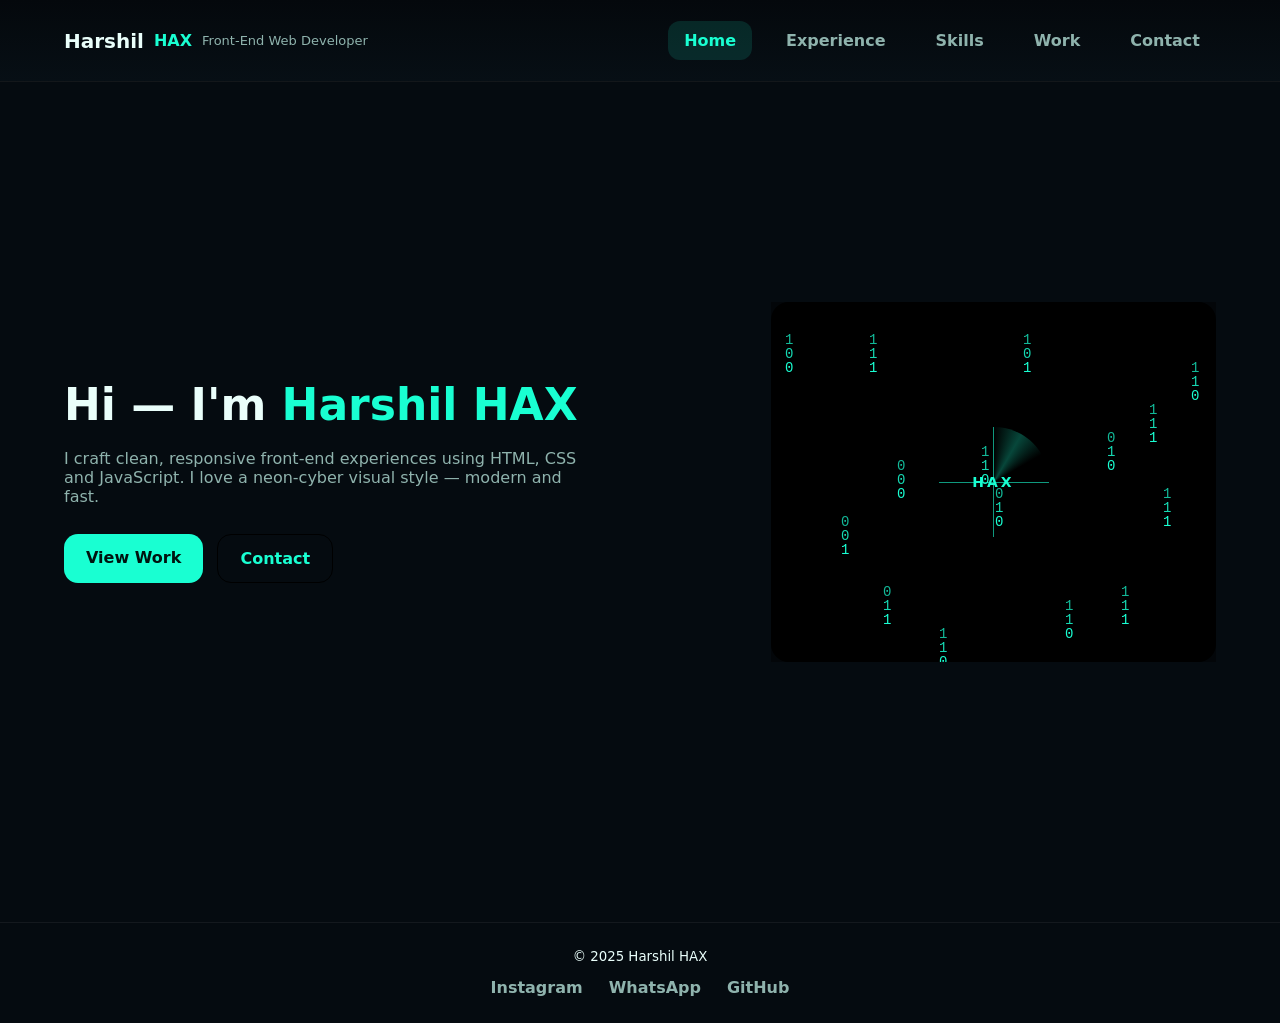
==== index.html @ 7cd8860d "Add files via upload" ====
<!DOCTYPE html>
<html lang="en">
<head>
  <meta charset="UTF-8" />
  <meta name="viewport" content="width=device-width, initial-scale=1.0" />
  <title>Harshil HAX | Front-End Web Developer</title>

  <!-- CSS -->
  <link rel="stylesheet" href="css/style.css" />


</head>
<body>

  <!-- ================= NAVBAR ================= -->
  <header class="navbar">
    <div class="nav-inner">
      <div class="brand">
        <h1>Harshil</h1>
        <span>HAX</span>
        <small>Front-End Web Developer</small>
      </div>

      <nav class="nav-links">
        <a href="index.html" class="active">Home</a>
        <a href="experience.html">Experience</a>
        <a href="skills.html">Skills</a>
        <a href="work.html">Work</a>
        <a href="contact.html">Contact</a>
      </nav>

      <button class="menu-btn">☰</button>
    </div>
  </header>

  <!-- ================= MOBILE MENU ================= -->
  <div class="mobile-menu">
    <a href="index.html">Home</a>
    <a href="experience.html">Experience</a>
    <a href="skills.html">Skills</a>
    <a href="work.html">Work</a>
    <a href="contact.html">Contact</a>
  </div>

  <!-- ================= HERO ================= -->
  <main class="container">
    <section class="hero">
      <!-- LEFT -->
      <div>
        <h2>Hi — I'm <span>Harshil HAX</span></h2>

        <p>
          I craft clean, responsive front-end experiences using HTML, CSS and
          JavaScript. I love a neon-cyber visual style — modern and fast.
        </p>

        <div class="btns">
          <a href="work.html" class="btn primary">View Work</a>
          <a href="contact.html" class="btn outline">Contact</a>
        </div>
      </div>

      <!-- RIGHT -->
      <div class="matrix-box">
        <!-- Matrix animation is drawn by JS -->

        <!-- HAX SIGNATURE -->
        <div class="hax-scan">
  <span>HAX</span>
</div>



      </div>
    </section>
  </main>

  <!-- ================= FOOTER ================= -->
  <footer class="site-footer">
    <div class="footer-content">
      <small>© 2025 Harshil HAX</small>

      <div class="footer-links">
        <a href="https://www.instagram.com/hax.dev07?igsh=OXBxM2JubGMyOWht" target="_blank">Instagram</a>
      <a href="https://whatsapp.com/channel/0029Vb6aNp13bbV2AABXIw25" target="_blank">WhatsApp</a>
      <a href="https://github.com/haxdev07" target="_blank">GitHub</a>
      </div>
    </div>
  </footer>

  <!-- JS -->
  <script src="js/script.js"></script>
</body>
</html>
---- css/style.css ----
/* =====================================================
   ROOT VARIABLES
===================================================== */
:root{
  --bg:#050b10;
  --panel:#0b141b;
  --text:#eafffb;
  --muted:#8fb3ad;
  --neon:#19ffd2;

  --radius:16px;
  --nav-h:82px;
  --max:1200px;
}

/* =====================================================
   RESET
===================================================== */
*{
  margin:0;
  padding:0;
  box-sizing:border-box;
}

html,body{
  font-family:Inter,system-ui,Segoe UI,Roboto,Arial;
  background:var(--bg);
  color:var(--text);
  scroll-behavior:smooth;
}

body{
  padding-top:var(--nav-h);
}

a{
  text-decoration:none;
  color:inherit;
}

/* =====================================================
   CONTAINER
===================================================== */
.container{
  max-width:var(--max);
  margin:0 auto;
  padding:40px 24px;
}

/* =====================================================
   NAVBAR
===================================================== */
.navbar{
  position:fixed;
  top:0;
  left:0;
  right:0;
  height:var(--nav-h);
  background:linear-gradient(to bottom,#04080c,#070f15);
  border-bottom:1px solid rgba(255,255,255,.06);
  z-index:999;
}

.nav-inner{
  max-width:var(--max);
  height:100%;
  margin:0 auto;
  padding:0 24px;
  display:flex;
  align-items:center;
  justify-content:space-between;
}

.brand{
  display:flex;
  align-items:center;
  gap:10px;
  white-space:nowrap;
}

.brand h1{
  font-size:20px;
  font-weight:800;
}

.brand span{
  color:var(--neon);
  font-weight:900;
}

.brand small{
  font-size:13px;
  color:var(--muted);
}

.nav-links{
  display:flex;
  gap:18px;
}

.nav-links a{
  padding:10px 16px;
  border-radius:12px;
  font-weight:600;
  color:var(--muted);
  transition:.25s ease;
}

.nav-links a:hover,
.nav-links a.active{
  background:rgba(25,255,210,.12);
  color:var(--neon);
}

.menu-btn{
  display:none;
  font-size:24px;
  background:none;
  border:none;
  color:var(--neon);
  cursor:pointer;
}

/* =====================================================
   MOBILE MENU
===================================================== */
.mobile-menu{
  position:fixed;
  inset:0;
  background:var(--bg);
  display:none;
  flex-direction:column;
  align-items:center;
  justify-content:center;
  gap:26px;
  z-index:998;
}

.mobile-menu.active{
  display:flex;
}

.mobile-menu a{
  font-size:22px;
  font-weight:700;
}

.mobile-menu a:hover{
  color:var(--neon);
}

/* =====================================================
   HERO
===================================================== */
.hero{
  display:grid;
  grid-template-columns:1.2fr .8fr;
  gap:40px;
  align-items:center;
  min-height:80vh;
}

.hero h2{
  font-size:44px;
  line-height:1.1;
}

.hero h2 span{
  color:var(--neon);
}

.hero p{
  color:var(--muted);
  margin:20px 0 28px;
  max-width:520px;
}

.btns{
  display:flex;
  gap:14px;
  flex-wrap:wrap;
}

.btn{
  padding:14px 22px;
  border-radius:14px;
  font-weight:700;
  cursor:pointer;
}

.btn.primary{
  background:var(--neon);
  color:#00130f;
}

.btn.outline{
  border:1px solid rgb(0, 0, 0);
  color:var(--neon);
}

/* =====================================================
   MATRIX BOX
===================================================== */
.matrix-box{
  position:relative;
  background:#000000;
  border-radius:18px;
  overflow:visible; /* IMPORTANT: allows HAX outline */
  height:360px;
}

/* =====================================================
   HAX SIGNATURE — CYBER RADAR SCAN (VISIBLE ANIMATION)
===================================================== */
.hax-scan{
  position:absolute;
  top:50%;
  left:50%;
  transform:translate(-50%, -50%);
  width:110px;
  height:110px;
  display:flex;
  align-items:center;
  justify-content:center;
  z-index:10;
}

/* HAX text */
.hax-scan span{
  position:relative;
  z-index:3;
  font-weight:900;
  font-size:14px;
  letter-spacing:3px;
  color:var(--neon);
}

/* Crosshair */
.hax-scan::before{
  content:"";
  position:absolute;
  inset:0;
  background:
    linear-gradient(var(--neon), var(--neon)) center/1px 100% no-repeat,
    linear-gradient(var(--neon), var(--neon)) center/100% 1px no-repeat;
  opacity:0.6;
}

/* Radar sweep line */
.hax-scan::after{
  content:"";
  position:absolute;
  inset:0;
  border-radius:50%;
  background:
    conic-gradient(
      from 0deg,
      rgba(25,255,210,.0),
      rgba(25,255,210,.35),
      rgba(25,255,210,.0) 60deg
    );
  animation:radarSpin 4s linear infinite;
  opacity:0.8;
}

/* Radar rotation */
@keyframes radarSpin{
  from{transform:rotate(0deg)}
  to{transform:rotate(360deg)}
}


/* =====================================================
   SECTIONS
===================================================== */
.section-title{
  text-align:center;
  font-size:28px;
  color:var(--neon);
  margin-bottom:10px;
}

.section-desc{
  text-align:center;
  color:var(--muted);
  margin-bottom:40px;
}

/* =====================================================
   GRID & CARDS
===================================================== */
.grid{
  display:grid;
  grid-template-columns:repeat(3,1fr);
  gap:24px;
}

.card{
  background:var(--panel);
  border-radius:var(--radius);
  padding:24px;
  border:1px solid rgba(255,255,255,.05);
  display:flex;
  flex-direction:column;
  gap:12px;
  transition:.3s ease;
}

.card:hover{
  transform:translateY(-6px);
}

.card-img{
  height:150px;
  border-radius:12px;
  background:#02070b;
  display:flex;
  align-items:center;
  justify-content:center;
  color:var(--muted);
}

.card p{
  color:var(--muted);
  line-height:1.5;
}

.card .btn{
  margin-top:auto;
  align-self:center;
}

/* =====================================================
   CONTACT FORM
===================================================== */
form{
  max-width:700px;
  margin:0 auto;
  display:grid;
  gap:16px;
}

input,textarea{
  background:transparent;
  border:1px solid rgba(255,255,255,.15);
  border-radius:12px;
  padding:14px;
  color:var(--text);
}

textarea{
  min-height:140px;
  resize:vertical;
}

/* =====================================================
   FOOTER (TEXT LINKS ONLY)
===================================================== */
.site-footer{
  width:100%;
  border-top:1px solid rgba(255,255,255,.06);
  margin-top:40px;
}

.footer-content{
  max-width:var(--max);
  margin:0 auto;
  padding:26px 24px;
  display:flex;
  flex-direction:column;
  align-items:center;
  gap:14px;
  text-align:center;
}

.footer-links{
  display:flex;
  gap:26px;
  flex-wrap:wrap;
}

.footer-links a{
  font-weight:600;
  color:var(--muted);
  transition:color .25s ease;
}

.footer-links a:hover{
  color:var(--neon);
}

/* =====================================================
   RESPONSIVE
===================================================== */
@media(max-width:900px){
  .hero{
    grid-template-columns:1fr;
  }

  .grid{
    grid-template-columns:1fr;
  }

  .nav-links{
    display:none;
  }

  .menu-btn{
    display:block;
  }
}

.card-img{
  height:160px;
  border-radius:12px;
  overflow:hidden;
  background:#02070b;
}

.card-img img{
  width:100%;
  height:100%;
  object-fit:cover;
  display:block;
}
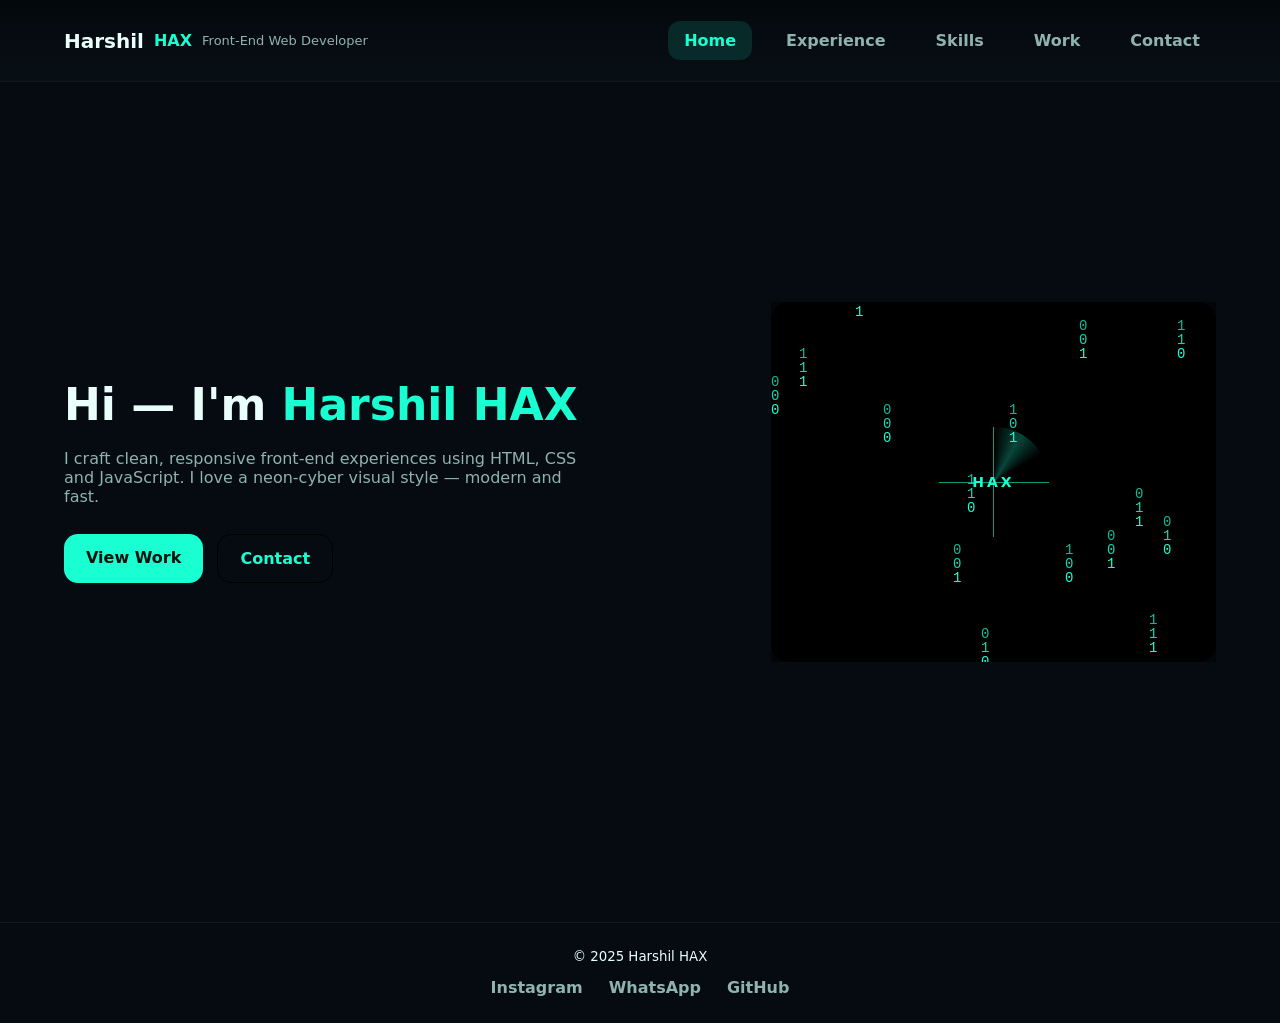
==== commit 1cb0b930: "Connect contact form to live server" ====
--- a/index.html
+++ b/index.html
@@ -1,95 +1,95 @@
-<!DOCTYPE html>
-<html lang="en">
-<head>
-  <meta charset="UTF-8" />
-  <meta name="viewport" content="width=device-width, initial-scale=1.0" />
-  <title>Harshil HAX | Front-End Web Developer</title>
-
-  <!-- CSS -->
-  <link rel="stylesheet" href="css/style.css" />
-
-
-</head>
-<body>
-
-  <!-- ================= NAVBAR ================= -->
-  <header class="navbar">
-    <div class="nav-inner">
-      <div class="brand">
-        <h1>Harshil</h1>
-        <span>HAX</span>
-        <small>Front-End Web Developer</small>
-      </div>
-
-      <nav class="nav-links">
-        <a href="index.html" class="active">Home</a>
-        <a href="experience.html">Experience</a>
-        <a href="skills.html">Skills</a>
-        <a href="work.html">Work</a>
-        <a href="contact.html">Contact</a>
-      </nav>
-
-      <button class="menu-btn">☰</button>
-    </div>
-  </header>
-
-  <!-- ================= MOBILE MENU ================= -->
-  <div class="mobile-menu">
-    <a href="index.html">Home</a>
-    <a href="experience.html">Experience</a>
-    <a href="skills.html">Skills</a>
-    <a href="work.html">Work</a>
-    <a href="contact.html">Contact</a>
-  </div>
-
-  <!-- ================= HERO ================= -->
-  <main class="container">
-    <section class="hero">
-      <!-- LEFT -->
-      <div>
-        <h2>Hi — I'm <span>Harshil HAX</span></h2>
-
-        <p>
-          I craft clean, responsive front-end experiences using HTML, CSS and
-          JavaScript. I love a neon-cyber visual style — modern and fast.
-        </p>
-
-        <div class="btns">
-          <a href="work.html" class="btn primary">View Work</a>
-          <a href="contact.html" class="btn outline">Contact</a>
-        </div>
-      </div>
-
-      <!-- RIGHT -->
-      <div class="matrix-box">
-        <!-- Matrix animation is drawn by JS -->
-
-        <!-- HAX SIGNATURE -->
-        <div class="hax-scan">
-  <span>HAX</span>
-</div>
-
-
-
-      </div>
-    </section>
-  </main>
-
-  <!-- ================= FOOTER ================= -->
-  <footer class="site-footer">
-    <div class="footer-content">
-      <small>© 2025 Harshil HAX</small>
-
-      <div class="footer-links">
-        <a href="https://www.instagram.com/hax.dev07?igsh=OXBxM2JubGMyOWht" target="_blank">Instagram</a>
-      <a href="https://whatsapp.com/channel/0029Vb6aNp13bbV2AABXIw25" target="_blank">WhatsApp</a>
-      <a href="https://github.com/haxdev07" target="_blank">GitHub</a>
-      </div>
-    </div>
-  </footer>
-
-  <!-- JS -->
-  <script src="js/script.js"></script>
-</body>
-</html>
-
+<!DOCTYPE html>
+<html lang="en">
+<head>
+  <meta charset="UTF-8" />
+  <meta name="viewport" content="width=device-width, initial-scale=1.0" />
+  <title>Harshil HAX | Front-End Web Developer</title>
+
+  <!-- CSS -->
+  <link rel="stylesheet" href="css/style.css" />
+
+
+</head>
+<body>
+
+  <!-- ================= NAVBAR ================= -->
+  <header class="navbar">
+    <div class="nav-inner">
+      <div class="brand">
+        <h1>Harshil</h1>
+        <span>HAX</span>
+        <small>Front-End Web Developer</small>
+      </div>
+
+      <nav class="nav-links">
+        <a href="index.html" class="active">Home</a>
+        <a href="experience.html">Experience</a>
+        <a href="skills.html">Skills</a>
+        <a href="work.html">Work</a>
+        <a href="contact.html">Contact</a>
+      </nav>
+
+      <button class="menu-btn">☰</button>
+    </div>
+  </header>
+
+  <!-- ================= MOBILE MENU ================= -->
+  <div class="mobile-menu">
+    <a href="index.html">Home</a>
+    <a href="experience.html">Experience</a>
+    <a href="skills.html">Skills</a>
+    <a href="work.html">Work</a>
+    <a href="contact.html">Contact</a>
+  </div>
+
+  <!-- ================= HERO ================= -->
+  <main class="container">
+    <section class="hero">
+      <!-- LEFT -->
+      <div>
+        <h2>Hi — I'm <span>Harshil HAX</span></h2>
+
+        <p>
+          I craft clean, responsive front-end experiences using HTML, CSS and
+          JavaScript. I love a neon-cyber visual style — modern and fast.
+        </p>
+
+        <div class="btns">
+          <a href="work.html" class="btn primary">View Work</a>
+          <a href="contact.html" class="btn outline">Contact</a>
+        </div>
+      </div>
+
+      <!-- RIGHT -->
+      <div class="matrix-box">
+        <!-- Matrix animation is drawn by JS -->
+
+        <!-- HAX SIGNATURE -->
+        <div class="hax-scan">
+  <span>HAX</span>
+</div>
+
+
+
+      </div>
+    </section>
+  </main>
+
+  <!-- ================= FOOTER ================= -->
+  <footer class="site-footer">
+    <div class="footer-content">
+      <small>© 2025 Harshil HAX</small>
+
+      <div class="footer-links">
+        <a href="https://www.instagram.com/hax.dev07?igsh=OXBxM2JubGMyOWht" target="_blank">Instagram</a>
+      <a href="https://whatsapp.com/channel/0029Vb6aNp13bbV2AABXIw25" target="_blank">WhatsApp</a>
+      <a href="https://github.com/haxdev07" target="_blank">GitHub</a>
+      </div>
+    </div>
+  </footer>
+
+  <!-- JS -->
+  <script src="js/script.js"></script>
+</body>
+</html>
+
--- a/css/style.css
+++ b/css/style.css
@@ -1,425 +1,425 @@
-/* =====================================================
-   ROOT VARIABLES
-===================================================== */
-:root{
-  --bg:#050b10;
-  --panel:#0b141b;
-  --text:#eafffb;
-  --muted:#8fb3ad;
-  --neon:#19ffd2;
-
-  --radius:16px;
-  --nav-h:82px;
-  --max:1200px;
-}
-
-/* =====================================================
-   RESET
-===================================================== */
-*{
-  margin:0;
-  padding:0;
-  box-sizing:border-box;
-}
-
-html,body{
-  font-family:Inter,system-ui,Segoe UI,Roboto,Arial;
-  background:var(--bg);
-  color:var(--text);
-  scroll-behavior:smooth;
-}
-
-body{
-  padding-top:var(--nav-h);
-}
-
-a{
-  text-decoration:none;
-  color:inherit;
-}
-
-/* =====================================================
-   CONTAINER
-===================================================== */
-.container{
-  max-width:var(--max);
-  margin:0 auto;
-  padding:40px 24px;
-}
-
-/* =====================================================
-   NAVBAR
-===================================================== */
-.navbar{
-  position:fixed;
-  top:0;
-  left:0;
-  right:0;
-  height:var(--nav-h);
-  background:linear-gradient(to bottom,#04080c,#070f15);
-  border-bottom:1px solid rgba(255,255,255,.06);
-  z-index:999;
-}
-
-.nav-inner{
-  max-width:var(--max);
-  height:100%;
-  margin:0 auto;
-  padding:0 24px;
-  display:flex;
-  align-items:center;
-  justify-content:space-between;
-}
-
-.brand{
-  display:flex;
-  align-items:center;
-  gap:10px;
-  white-space:nowrap;
-}
-
-.brand h1{
-  font-size:20px;
-  font-weight:800;
-}
-
-.brand span{
-  color:var(--neon);
-  font-weight:900;
-}
-
-.brand small{
-  font-size:13px;
-  color:var(--muted);
-}
-
-.nav-links{
-  display:flex;
-  gap:18px;
-}
-
-.nav-links a{
-  padding:10px 16px;
-  border-radius:12px;
-  font-weight:600;
-  color:var(--muted);
-  transition:.25s ease;
-}
-
-.nav-links a:hover,
-.nav-links a.active{
-  background:rgba(25,255,210,.12);
-  color:var(--neon);
-}
-
-.menu-btn{
-  display:none;
-  font-size:24px;
-  background:none;
-  border:none;
-  color:var(--neon);
-  cursor:pointer;
-}
-
-/* =====================================================
-   MOBILE MENU
-===================================================== */
-.mobile-menu{
-  position:fixed;
-  inset:0;
-  background:var(--bg);
-  display:none;
-  flex-direction:column;
-  align-items:center;
-  justify-content:center;
-  gap:26px;
-  z-index:998;
-}
-
-.mobile-menu.active{
-  display:flex;
-}
-
-.mobile-menu a{
-  font-size:22px;
-  font-weight:700;
-}
-
-.mobile-menu a:hover{
-  color:var(--neon);
-}
-
-/* =====================================================
-   HERO
-===================================================== */
-.hero{
-  display:grid;
-  grid-template-columns:1.2fr .8fr;
-  gap:40px;
-  align-items:center;
-  min-height:80vh;
-}
-
-.hero h2{
-  font-size:44px;
-  line-height:1.1;
-}
-
-.hero h2 span{
-  color:var(--neon);
-}
-
-.hero p{
-  color:var(--muted);
-  margin:20px 0 28px;
-  max-width:520px;
-}
-
-.btns{
-  display:flex;
-  gap:14px;
-  flex-wrap:wrap;
-}
-
-.btn{
-  padding:14px 22px;
-  border-radius:14px;
-  font-weight:700;
-  cursor:pointer;
-}
-
-.btn.primary{
-  background:var(--neon);
-  color:#00130f;
-}
-
-.btn.outline{
-  border:1px solid rgb(0, 0, 0);
-  color:var(--neon);
-}
-
-/* =====================================================
-   MATRIX BOX
-===================================================== */
-.matrix-box{
-  position:relative;
-  background:#000000;
-  border-radius:18px;
-  overflow:visible; /* IMPORTANT: allows HAX outline */
-  height:360px;
-}
-
-/* =====================================================
-   HAX SIGNATURE — CYBER RADAR SCAN (VISIBLE ANIMATION)
-===================================================== */
-.hax-scan{
-  position:absolute;
-  top:50%;
-  left:50%;
-  transform:translate(-50%, -50%);
-  width:110px;
-  height:110px;
-  display:flex;
-  align-items:center;
-  justify-content:center;
-  z-index:10;
-}
-
-/* HAX text */
-.hax-scan span{
-  position:relative;
-  z-index:3;
-  font-weight:900;
-  font-size:14px;
-  letter-spacing:3px;
-  color:var(--neon);
-}
-
-/* Crosshair */
-.hax-scan::before{
-  content:"";
-  position:absolute;
-  inset:0;
-  background:
-    linear-gradient(var(--neon), var(--neon)) center/1px 100% no-repeat,
-    linear-gradient(var(--neon), var(--neon)) center/100% 1px no-repeat;
-  opacity:0.6;
-}
-
-/* Radar sweep line */
-.hax-scan::after{
-  content:"";
-  position:absolute;
-  inset:0;
-  border-radius:50%;
-  background:
-    conic-gradient(
-      from 0deg,
-      rgba(25,255,210,.0),
-      rgba(25,255,210,.35),
-      rgba(25,255,210,.0) 60deg
-    );
-  animation:radarSpin 4s linear infinite;
-  opacity:0.8;
-}
-
-/* Radar rotation */
-@keyframes radarSpin{
-  from{transform:rotate(0deg)}
-  to{transform:rotate(360deg)}
-}
-
-
-/* =====================================================
-   SECTIONS
-===================================================== */
-.section-title{
-  text-align:center;
-  font-size:28px;
-  color:var(--neon);
-  margin-bottom:10px;
-}
-
-.section-desc{
-  text-align:center;
-  color:var(--muted);
-  margin-bottom:40px;
-}
-
-/* =====================================================
-   GRID & CARDS
-===================================================== */
-.grid{
-  display:grid;
-  grid-template-columns:repeat(3,1fr);
-  gap:24px;
-}
-
-.card{
-  background:var(--panel);
-  border-radius:var(--radius);
-  padding:24px;
-  border:1px solid rgba(255,255,255,.05);
-  display:flex;
-  flex-direction:column;
-  gap:12px;
-  transition:.3s ease;
-}
-
-.card:hover{
-  transform:translateY(-6px);
-}
-
-.card-img{
-  height:150px;
-  border-radius:12px;
-  background:#02070b;
-  display:flex;
-  align-items:center;
-  justify-content:center;
-  color:var(--muted);
-}
-
-.card p{
-  color:var(--muted);
-  line-height:1.5;
-}
-
-.card .btn{
-  margin-top:auto;
-  align-self:center;
-}
-
-/* =====================================================
-   CONTACT FORM
-===================================================== */
-form{
-  max-width:700px;
-  margin:0 auto;
-  display:grid;
-  gap:16px;
-}
-
-input,textarea{
-  background:transparent;
-  border:1px solid rgba(255,255,255,.15);
-  border-radius:12px;
-  padding:14px;
-  color:var(--text);
-}
-
-textarea{
-  min-height:140px;
-  resize:vertical;
-}
-
-/* =====================================================
-   FOOTER (TEXT LINKS ONLY)
-===================================================== */
-.site-footer{
-  width:100%;
-  border-top:1px solid rgba(255,255,255,.06);
-  margin-top:40px;
-}
-
-.footer-content{
-  max-width:var(--max);
-  margin:0 auto;
-  padding:26px 24px;
-  display:flex;
-  flex-direction:column;
-  align-items:center;
-  gap:14px;
-  text-align:center;
-}
-
-.footer-links{
-  display:flex;
-  gap:26px;
-  flex-wrap:wrap;
-}
-
-.footer-links a{
-  font-weight:600;
-  color:var(--muted);
-  transition:color .25s ease;
-}
-
-.footer-links a:hover{
-  color:var(--neon);
-}
-
-/* =====================================================
-   RESPONSIVE
-===================================================== */
-@media(max-width:900px){
-  .hero{
-    grid-template-columns:1fr;
-  }
-
-  .grid{
-    grid-template-columns:1fr;
-  }
-
-  .nav-links{
-    display:none;
-  }
-
-  .menu-btn{
-    display:block;
-  }
-}
-
-.card-img{
-  height:160px;
-  border-radius:12px;
-  overflow:hidden;
-  background:#02070b;
-}
-
-.card-img img{
-  width:100%;
-  height:100%;
-  object-fit:cover;
-  display:block;
-}
+/* =====================================================
+   ROOT VARIABLES
+===================================================== */
+:root{
+  --bg:#050b10;
+  --panel:#0b141b;
+  --text:#eafffb;
+  --muted:#8fb3ad;
+  --neon:#19ffd2;
+
+  --radius:16px;
+  --nav-h:82px;
+  --max:1200px;
+}
+
+/* =====================================================
+   RESET
+===================================================== */
+*{
+  margin:0;
+  padding:0;
+  box-sizing:border-box;
+}
+
+html,body{
+  font-family:Inter,system-ui,Segoe UI,Roboto,Arial;
+  background:var(--bg);
+  color:var(--text);
+  scroll-behavior:smooth;
+}
+
+body{
+  padding-top:var(--nav-h);
+}
+
+a{
+  text-decoration:none;
+  color:inherit;
+}
+
+/* =====================================================
+   CONTAINER
+===================================================== */
+.container{
+  max-width:var(--max);
+  margin:0 auto;
+  padding:40px 24px;
+}
+
+/* =====================================================
+   NAVBAR
+===================================================== */
+.navbar{
+  position:fixed;
+  top:0;
+  left:0;
+  right:0;
+  height:var(--nav-h);
+  background:linear-gradient(to bottom,#04080c,#070f15);
+  border-bottom:1px solid rgba(255,255,255,.06);
+  z-index:999;
+}
+
+.nav-inner{
+  max-width:var(--max);
+  height:100%;
+  margin:0 auto;
+  padding:0 24px;
+  display:flex;
+  align-items:center;
+  justify-content:space-between;
+}
+
+.brand{
+  display:flex;
+  align-items:center;
+  gap:10px;
+  white-space:nowrap;
+}
+
+.brand h1{
+  font-size:20px;
+  font-weight:800;
+}
+
+.brand span{
+  color:var(--neon);
+  font-weight:900;
+}
+
+.brand small{
+  font-size:13px;
+  color:var(--muted);
+}
+
+.nav-links{
+  display:flex;
+  gap:18px;
+}
+
+.nav-links a{
+  padding:10px 16px;
+  border-radius:12px;
+  font-weight:600;
+  color:var(--muted);
+  transition:.25s ease;
+}
+
+.nav-links a:hover,
+.nav-links a.active{
+  background:rgba(25,255,210,.12);
+  color:var(--neon);
+}
+
+.menu-btn{
+  display:none;
+  font-size:24px;
+  background:none;
+  border:none;
+  color:var(--neon);
+  cursor:pointer;
+}
+
+/* =====================================================
+   MOBILE MENU
+===================================================== */
+.mobile-menu{
+  position:fixed;
+  inset:0;
+  background:var(--bg);
+  display:none;
+  flex-direction:column;
+  align-items:center;
+  justify-content:center;
+  gap:26px;
+  z-index:998;
+}
+
+.mobile-menu.active{
+  display:flex;
+}
+
+.mobile-menu a{
+  font-size:22px;
+  font-weight:700;
+}
+
+.mobile-menu a:hover{
+  color:var(--neon);
+}
+
+/* =====================================================
+   HERO
+===================================================== */
+.hero{
+  display:grid;
+  grid-template-columns:1.2fr .8fr;
+  gap:40px;
+  align-items:center;
+  min-height:80vh;
+}
+
+.hero h2{
+  font-size:44px;
+  line-height:1.1;
+}
+
+.hero h2 span{
+  color:var(--neon);
+}
+
+.hero p{
+  color:var(--muted);
+  margin:20px 0 28px;
+  max-width:520px;
+}
+
+.btns{
+  display:flex;
+  gap:14px;
+  flex-wrap:wrap;
+}
+
+.btn{
+  padding:14px 22px;
+  border-radius:14px;
+  font-weight:700;
+  cursor:pointer;
+}
+
+.btn.primary{
+  background:var(--neon);
+  color:#00130f;
+}
+
+.btn.outline{
+  border:1px solid rgb(0, 0, 0);
+  color:var(--neon);
+}
+
+/* =====================================================
+   MATRIX BOX
+===================================================== */
+.matrix-box{
+  position:relative;
+  background:#000000;
+  border-radius:18px;
+  overflow:visible; /* IMPORTANT: allows HAX outline */
+  height:360px;
+}
+
+/* =====================================================
+   HAX SIGNATURE — CYBER RADAR SCAN (VISIBLE ANIMATION)
+===================================================== */
+.hax-scan{
+  position:absolute;
+  top:50%;
+  left:50%;
+  transform:translate(-50%, -50%);
+  width:110px;
+  height:110px;
+  display:flex;
+  align-items:center;
+  justify-content:center;
+  z-index:10;
+}
+
+/* HAX text */
+.hax-scan span{
+  position:relative;
+  z-index:3;
+  font-weight:900;
+  font-size:14px;
+  letter-spacing:3px;
+  color:var(--neon);
+}
+
+/* Crosshair */
+.hax-scan::before{
+  content:"";
+  position:absolute;
+  inset:0;
+  background:
+    linear-gradient(var(--neon), var(--neon)) center/1px 100% no-repeat,
+    linear-gradient(var(--neon), var(--neon)) center/100% 1px no-repeat;
+  opacity:0.6;
+}
+
+/* Radar sweep line */
+.hax-scan::after{
+  content:"";
+  position:absolute;
+  inset:0;
+  border-radius:50%;
+  background:
+    conic-gradient(
+      from 0deg,
+      rgba(25,255,210,.0),
+      rgba(25,255,210,.35),
+      rgba(25,255,210,.0) 60deg
+    );
+  animation:radarSpin 4s linear infinite;
+  opacity:0.8;
+}
+
+/* Radar rotation */
+@keyframes radarSpin{
+  from{transform:rotate(0deg)}
+  to{transform:rotate(360deg)}
+}
+
+
+/* =====================================================
+   SECTIONS
+===================================================== */
+.section-title{
+  text-align:center;
+  font-size:28px;
+  color:var(--neon);
+  margin-bottom:10px;
+}
+
+.section-desc{
+  text-align:center;
+  color:var(--muted);
+  margin-bottom:40px;
+}
+
+/* =====================================================
+   GRID & CARDS
+===================================================== */
+.grid{
+  display:grid;
+  grid-template-columns:repeat(3,1fr);
+  gap:24px;
+}
+
+.card{
+  background:var(--panel);
+  border-radius:var(--radius);
+  padding:24px;
+  border:1px solid rgba(255,255,255,.05);
+  display:flex;
+  flex-direction:column;
+  gap:12px;
+  transition:.3s ease;
+}
+
+.card:hover{
+  transform:translateY(-6px);
+}
+
+.card-img{
+  height:150px;
+  border-radius:12px;
+  background:#02070b;
+  display:flex;
+  align-items:center;
+  justify-content:center;
+  color:var(--muted);
+}
+
+.card p{
+  color:var(--muted);
+  line-height:1.5;
+}
+
+.card .btn{
+  margin-top:auto;
+  align-self:center;
+}
+
+/* =====================================================
+   CONTACT FORM
+===================================================== */
+form{
+  max-width:700px;
+  margin:0 auto;
+  display:grid;
+  gap:16px;
+}
+
+input,textarea{
+  background:transparent;
+  border:1px solid rgba(255,255,255,.15);
+  border-radius:12px;
+  padding:14px;
+  color:var(--text);
+}
+
+textarea{
+  min-height:140px;
+  resize:vertical;
+}
+
+/* =====================================================
+   FOOTER (TEXT LINKS ONLY)
+===================================================== */
+.site-footer{
+  width:100%;
+  border-top:1px solid rgba(255,255,255,.06);
+  margin-top:40px;
+}
+
+.footer-content{
+  max-width:var(--max);
+  margin:0 auto;
+  padding:26px 24px;
+  display:flex;
+  flex-direction:column;
+  align-items:center;
+  gap:14px;
+  text-align:center;
+}
+
+.footer-links{
+  display:flex;
+  gap:26px;
+  flex-wrap:wrap;
+}
+
+.footer-links a{
+  font-weight:600;
+  color:var(--muted);
+  transition:color .25s ease;
+}
+
+.footer-links a:hover{
+  color:var(--neon);
+}
+
+/* =====================================================
+   RESPONSIVE
+===================================================== */
+@media(max-width:900px){
+  .hero{
+    grid-template-columns:1fr;
+  }
+
+  .grid{
+    grid-template-columns:1fr;
+  }
+
+  .nav-links{
+    display:none;
+  }
+
+  .menu-btn{
+    display:block;
+  }
+}
+
+.card-img{
+  height:160px;
+  border-radius:12px;
+  overflow:hidden;
+  background:#02070b;
+}
+
+.card-img img{
+  width:100%;
+  height:100%;
+  object-fit:cover;
+  display:block;
+}
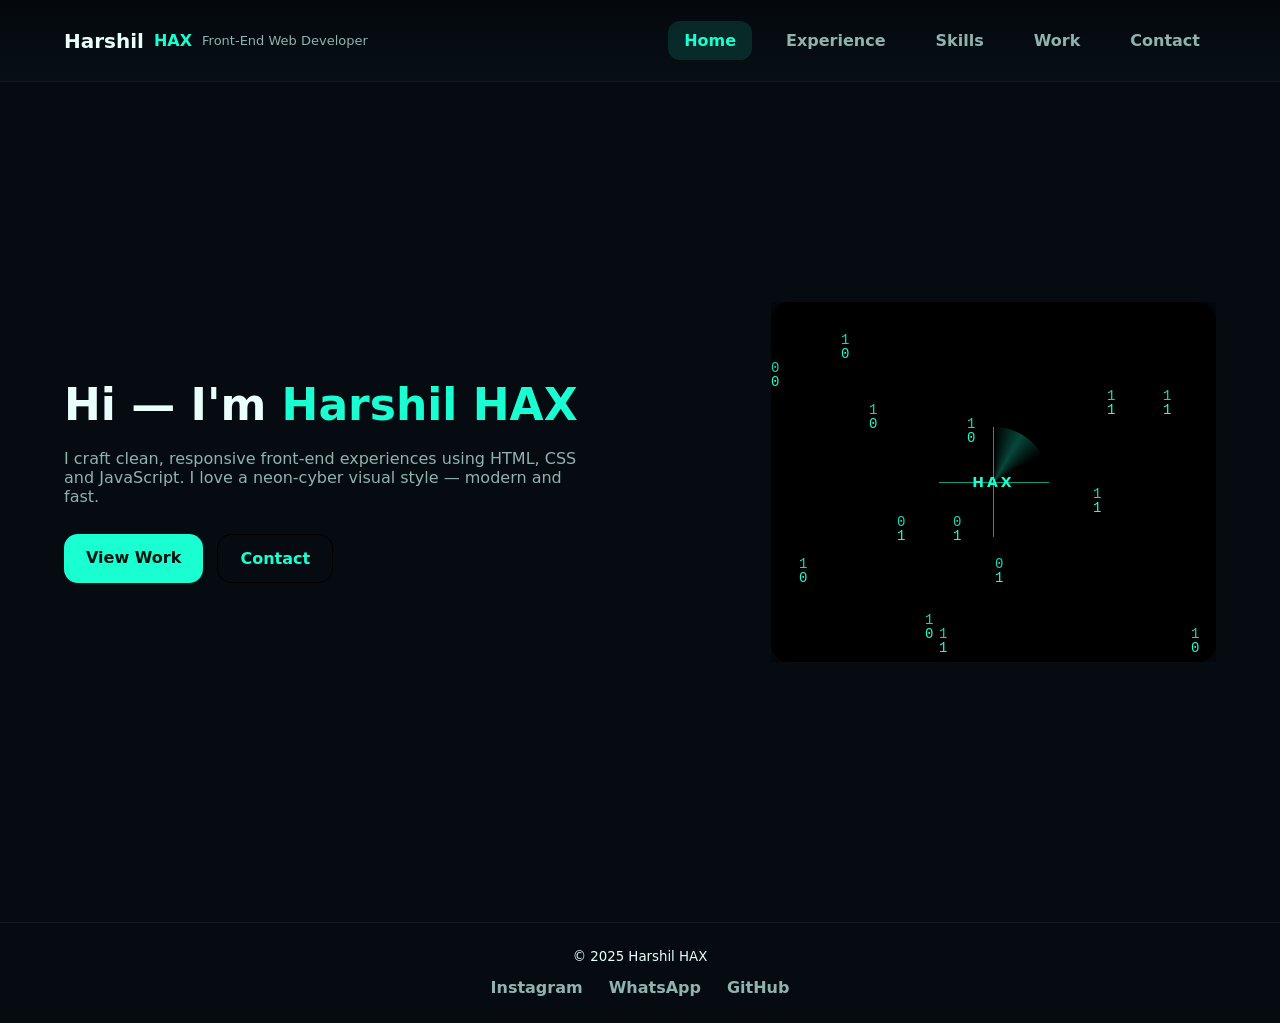
==== commit 682726f0: "Fix all merge conflicts" ====
--- a/index.html
+++ b/index.html
@@ -91,5 +91,4 @@
   <!-- JS -->
   <script src="js/script.js"></script>
 </body>
-</html>
-
+</html>
--- a/css/style.css
+++ b/css/style.css
@@ -422,4 +422,4 @@
   height:100%;
   object-fit:cover;
   display:block;
-}
+}
